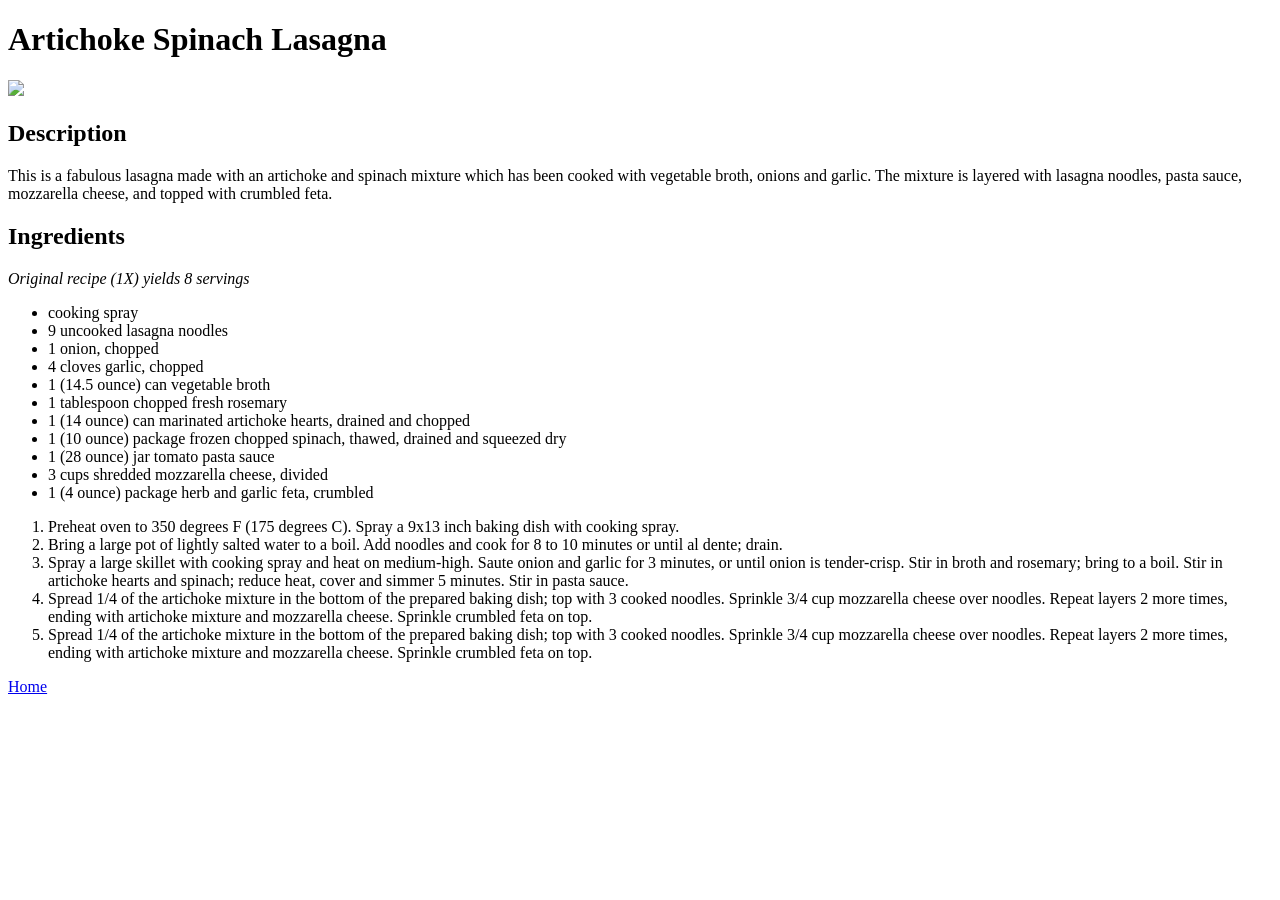
==== recipes/artichoke_spinach_lasagna.html @ dc470ca1 "Add index page and initial recipe Set up the main landing page and define the template for future re" ====
<!doctype html>
<html lang="en">
  <head>
    <meta charset="UTF-8" />
    <meta name="viewport" content="width=device-width, initial-scale=1.0" />
    <title>Artichoke Spinach Lasagna</title>
  </head>

  <body>
    <h1>Artichoke Spinach Lasagna</h1>
    <img
      src="https://www.allrecipes.com/thmb/N4vC2Ydf6vIi5_coNRCz7fww_AM=/750x0/filters:no_upscale():max_bytes(150000):strip_icc():format(webp)/4583532-artichoke-spinach-lasagna-DIZ9829-4x3-1-c7c96809cdbc4790af735e5ac3507ad7.jpg"
    />

    <h2>Description</h2>

    <p>
      This is a fabulous lasagna made with an artichoke and spinach mixture
      which has been cooked with vegetable broth, onions and garlic. The mixture
      is layered with lasagna noodles, pasta sauce, mozzarella cheese, and
      topped with crumbled feta.
    </p>

    <h2>Ingredients</h2>

    <p><em>Original recipe (1X) yields 8 servings</em></p>

    <ul>
      <li>cooking spray</li>

      <li>9 uncooked lasagna noodles</li>

      <li>1 onion, chopped</li>

      <li>4 cloves garlic, chopped</li>

      <li>1 (14.5 ounce) can vegetable broth</li>

      <li>1 tablespoon chopped fresh rosemary</li>

      <li>1 (14 ounce) can marinated artichoke hearts, drained and chopped</li>

      <li>
        1 (10 ounce) package frozen chopped spinach, thawed, drained and
        squeezed dry
      </li>

      <li>1 (28 ounce) jar tomato pasta sauce</li>

      <li>3 cups shredded mozzarella cheese, divided</li>

      <li>1 (4 ounce) package herb and garlic feta, crumbled</li>
    </ul>

    <ol>
      <li>
        Preheat oven to 350 degrees F (175 degrees C). Spray a 9x13 inch baking
        dish with cooking spray.
      </li>
      <li>
        Bring a large pot of lightly salted water to a boil. Add noodles and
        cook for 8 to 10 minutes or until al dente; drain.
      </li>
      <li>
        Spray a large skillet with cooking spray and heat on medium-high. Saute
        onion and garlic for 3 minutes, or until onion is tender-crisp. Stir in
        broth and rosemary; bring to a boil. Stir in artichoke hearts and
        spinach; reduce heat, cover and simmer 5 minutes. Stir in pasta sauce.
      </li>
      <li>
        Spread 1/4 of the artichoke mixture in the bottom of the prepared baking
        dish; top with 3 cooked noodles. Sprinkle 3/4 cup mozzarella cheese over
        noodles. Repeat layers 2 more times, ending with artichoke mixture and
        mozzarella cheese. Sprinkle crumbled feta on top.
      </li>
      <li>
        Spread 1/4 of the artichoke mixture in the bottom of the prepared baking
        dish; top with 3 cooked noodles. Sprinkle 3/4 cup mozzarella cheese over
        noodles. Repeat layers 2 more times, ending with artichoke mixture and
        mozzarella cheese. Sprinkle crumbled feta on top.
      </li>
    </ol>

    <a href="../index.html">Home</a>
  </body>
</html>
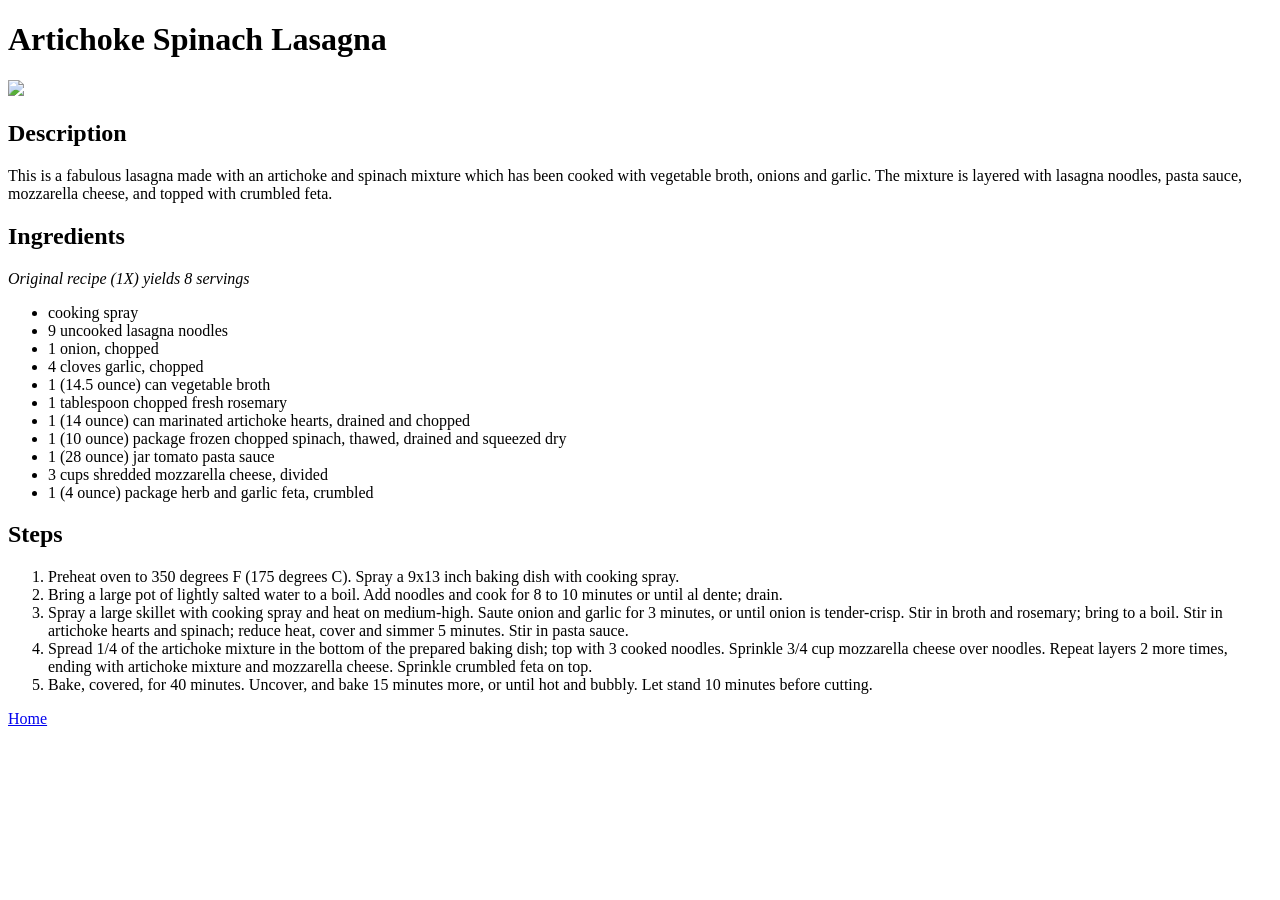
==== commit 63645f74: "Fix recipe steps and standardize formatting Remove a duplicate step and add the missing one. Standar" ====
--- a/recipes/artichoke_spinach_lasagna.html
+++ b/recipes/artichoke_spinach_lasagna.html
@@ -1,86 +1,84 @@
 <!doctype html>
 <html lang="en">
-  <head>
-    <meta charset="UTF-8" />
-    <meta name="viewport" content="width=device-width, initial-scale=1.0" />
-    <title>Artichoke Spinach Lasagna</title>
-  </head>
 
-  <body>
-    <h1>Artichoke Spinach Lasagna</h1>
-    <img
-      src="https://www.allrecipes.com/thmb/N4vC2Ydf6vIi5_coNRCz7fww_AM=/750x0/filters:no_upscale():max_bytes(150000):strip_icc():format(webp)/4583532-artichoke-spinach-lasagna-DIZ9829-4x3-1-c7c96809cdbc4790af735e5ac3507ad7.jpg"
-    />
+<head>
+  <meta charset="UTF-8" />
+  <meta name="viewport" content="width=device-width, initial-scale=1.0" />
+  <title>Artichoke Spinach Lasagna</title>
+</head>
 
-    <h2>Description</h2>
+<body>
+  <h1>Artichoke Spinach Lasagna</h1>
+  <img
+    src="https://www.allrecipes.com/thmb/N4vC2Ydf6vIi5_coNRCz7fww_AM=/750x0/filters:no_upscale():max_bytes(150000):strip_icc():format(webp)/4583532-artichoke-spinach-lasagna-DIZ9829-4x3-1-c7c96809cdbc4790af735e5ac3507ad7.jpg" />
 
-    <p>
-      This is a fabulous lasagna made with an artichoke and spinach mixture
-      which has been cooked with vegetable broth, onions and garlic. The mixture
-      is layered with lasagna noodles, pasta sauce, mozzarella cheese, and
-      topped with crumbled feta.
-    </p>
+  <h2>Description</h2>
 
-    <h2>Ingredients</h2>
+  <p>
+    This is a fabulous lasagna made with an artichoke and spinach mixture
+    which has been cooked with vegetable broth, onions and garlic. The mixture
+    is layered with lasagna noodles, pasta sauce, mozzarella cheese, and
+    topped with crumbled feta.
+  </p>
 
-    <p><em>Original recipe (1X) yields 8 servings</em></p>
+  <h2>Ingredients</h2>
 
-    <ul>
-      <li>cooking spray</li>
+  <p><em>Original recipe (1X) yields 8 servings</em></p>
 
-      <li>9 uncooked lasagna noodles</li>
+  <ul>
+    <li>cooking spray</li>
 
-      <li>1 onion, chopped</li>
+    <li>9 uncooked lasagna noodles</li>
 
-      <li>4 cloves garlic, chopped</li>
+    <li>1 onion, chopped</li>
 
-      <li>1 (14.5 ounce) can vegetable broth</li>
+    <li>4 cloves garlic, chopped</li>
 
-      <li>1 tablespoon chopped fresh rosemary</li>
+    <li>1 (14.5 ounce) can vegetable broth</li>
 
-      <li>1 (14 ounce) can marinated artichoke hearts, drained and chopped</li>
+    <li>1 tablespoon chopped fresh rosemary</li>
 
-      <li>
-        1 (10 ounce) package frozen chopped spinach, thawed, drained and
-        squeezed dry
-      </li>
+    <li>1 (14 ounce) can marinated artichoke hearts, drained and chopped</li>
 
-      <li>1 (28 ounce) jar tomato pasta sauce</li>
+    <li>
+      1 (10 ounce) package frozen chopped spinach, thawed, drained and
+      squeezed dry
+    </li>
 
-      <li>3 cups shredded mozzarella cheese, divided</li>
+    <li>1 (28 ounce) jar tomato pasta sauce</li>
 
-      <li>1 (4 ounce) package herb and garlic feta, crumbled</li>
-    </ul>
+    <li>3 cups shredded mozzarella cheese, divided</li>
 
-    <ol>
-      <li>
-        Preheat oven to 350 degrees F (175 degrees C). Spray a 9x13 inch baking
-        dish with cooking spray.
-      </li>
-      <li>
-        Bring a large pot of lightly salted water to a boil. Add noodles and
-        cook for 8 to 10 minutes or until al dente; drain.
-      </li>
-      <li>
-        Spray a large skillet with cooking spray and heat on medium-high. Saute
-        onion and garlic for 3 minutes, or until onion is tender-crisp. Stir in
-        broth and rosemary; bring to a boil. Stir in artichoke hearts and
-        spinach; reduce heat, cover and simmer 5 minutes. Stir in pasta sauce.
-      </li>
-      <li>
-        Spread 1/4 of the artichoke mixture in the bottom of the prepared baking
-        dish; top with 3 cooked noodles. Sprinkle 3/4 cup mozzarella cheese over
-        noodles. Repeat layers 2 more times, ending with artichoke mixture and
-        mozzarella cheese. Sprinkle crumbled feta on top.
-      </li>
-      <li>
-        Spread 1/4 of the artichoke mixture in the bottom of the prepared baking
-        dish; top with 3 cooked noodles. Sprinkle 3/4 cup mozzarella cheese over
-        noodles. Repeat layers 2 more times, ending with artichoke mixture and
-        mozzarella cheese. Sprinkle crumbled feta on top.
-      </li>
-    </ol>
+    <li>1 (4 ounce) package herb and garlic feta, crumbled</li>
+  </ul>
 
-    <a href="../index.html">Home</a>
-  </body>
-</html>
+  <h2>Steps</h2>
+
+  <ol>
+    <li>
+      Preheat oven to 350 degrees F (175 degrees C). Spray a 9x13 inch baking dish with cooking spray.
+    </li>
+    <li>
+      Bring a large pot of lightly salted water to a boil. Add noodles and cook for 8 to 10 minutes or until al dente;
+      drain.
+    </li>
+    <li>
+      Spray a large skillet with cooking spray and heat on medium-high. Saute onion and garlic for 3 minutes, or until
+      onion is tender-crisp. Stir in broth and rosemary; bring to a boil. Stir in artichoke hearts and spinach; reduce
+      heat, cover and simmer 5 minutes. Stir in pasta sauce.
+    </li>
+    <li>
+      Spread 1/4 of the artichoke mixture in the bottom of the prepared baking dish; top with 3 cooked noodles. Sprinkle
+      3/4 cup mozzarella cheese over noodles. Repeat layers 2 more times, ending with artichoke mixture and mozzarella
+      cheese. Sprinkle crumbled feta on top.
+    </li>
+    <li>
+      Bake, covered, for 40 minutes. Uncover, and bake 15 minutes more, or until hot and bubbly. Let stand 10 minutes
+      before cutting.
+    </li>
+  </ol>
+
+  <a href="../index.html">Home</a>
+</body>
+
+</html>
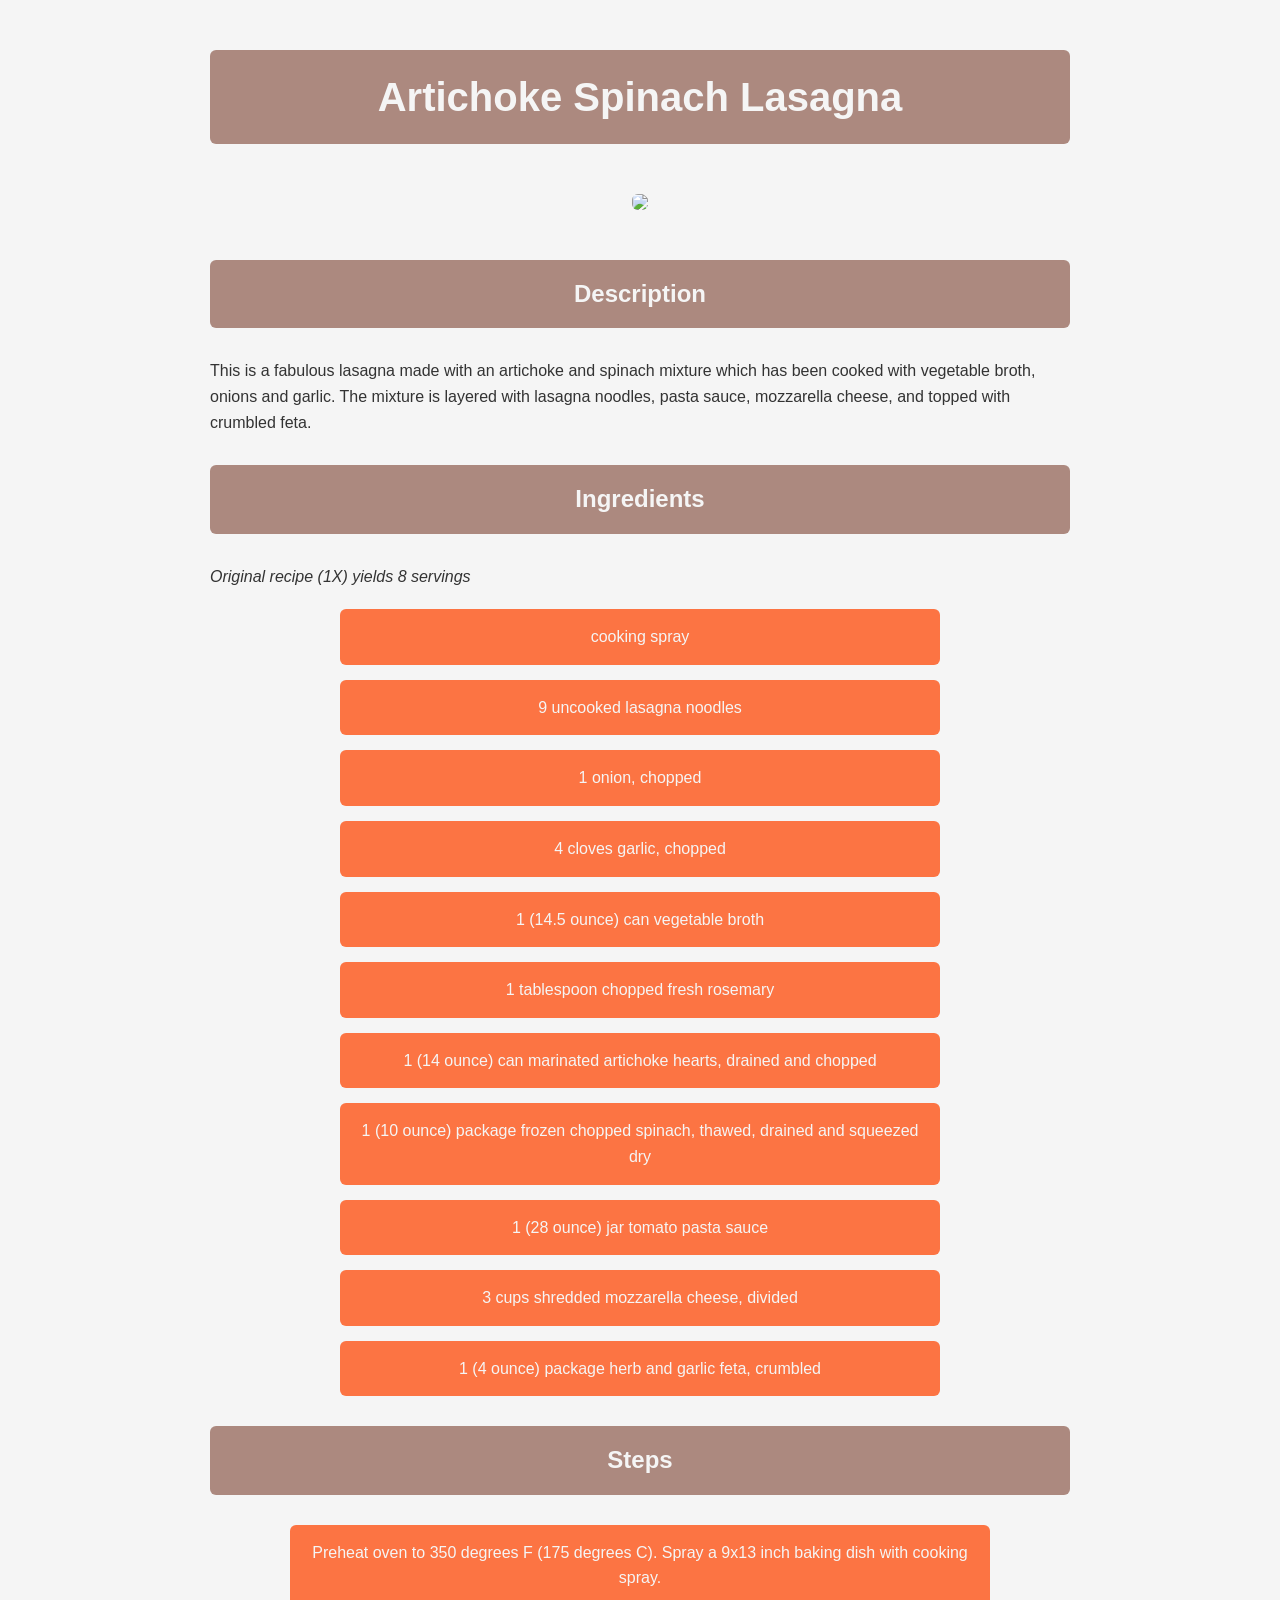
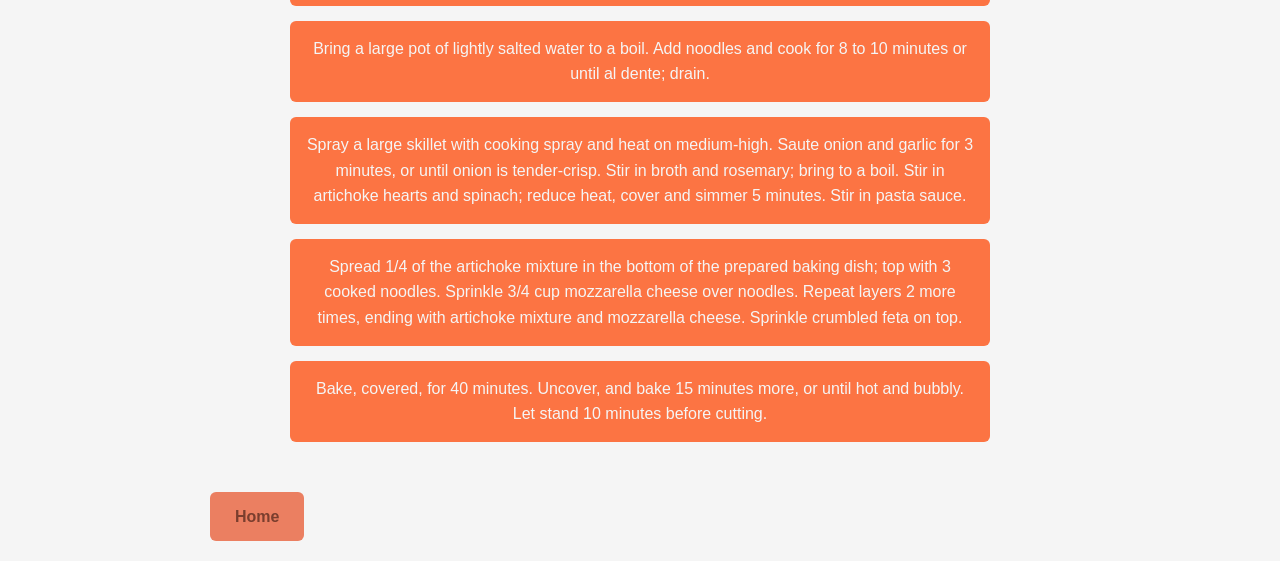
==== commit eb9fa4cc: "Add a global stylesheet and apply styling classes - Add CSS variables and mobile-first layouts - Ref" ====
--- a/recipes/artichoke_spinach_lasagna.html
+++ b/recipes/artichoke_spinach_lasagna.html
@@ -5,12 +5,15 @@
   <meta charset="UTF-8" />
   <meta name="viewport" content="width=device-width, initial-scale=1.0" />
   <title>Artichoke Spinach Lasagna</title>
+  <link rel="stylesheet" href="../style.css">
 </head>
 
 <body>
   <h1>Artichoke Spinach Lasagna</h1>
-  <img
-    src="https://www.allrecipes.com/thmb/N4vC2Ydf6vIi5_coNRCz7fww_AM=/750x0/filters:no_upscale():max_bytes(150000):strip_icc():format(webp)/4583532-artichoke-spinach-lasagna-DIZ9829-4x3-1-c7c96809cdbc4790af735e5ac3507ad7.jpg" />
+  <div class="imagen">
+    <img
+      src="https://www.allrecipes.com/thmb/N4vC2Ydf6vIi5_coNRCz7fww_AM=/750x0/filters:no_upscale():max_bytes(150000):strip_icc():format(webp)/4583532-artichoke-spinach-lasagna-DIZ9829-4x3-1-c7c96809cdbc4790af735e5ac3507ad7.jpg" />
+  </div>
 
   <h2>Description</h2>
 
@@ -54,7 +57,7 @@
 
   <h2>Steps</h2>
 
-  <ol>
+  <ol class="steps">
     <li>
       Preheat oven to 350 degrees F (175 degrees C). Spray a 9x13 inch baking dish with cooking spray.
     </li>
@@ -78,7 +81,7 @@
     </li>
   </ol>
 
-  <a href="../index.html">Home</a>
+  <a href="../index.html" class="return">Home</a>
 </body>
 
 </html>
--- a/style.css
+++ b/style.css
@@ -0,0 +1,136 @@
+/* 1. Reset & Variables */
+:root {
+  --primary-color: #7a3e2e;
+  --primary-light: #7a3e2e95;
+  --secondary-color: #fc7443;
+  --accent-color: #ffa600;
+  --bg-body: #f5f5f5;
+  --text-light: #f5f5f5;
+  --text-dark: #333;
+  --radius: 6px;
+}
+
+* {
+  margin: 0;
+  padding: 0;
+  box-sizing: border-box;
+}
+
+/* 2. Base Styles */
+body {
+  font-family: "Segoe UI", Tahoma, Geneva, Verdana, sans-serif;
+  background-color: var(--bg-body);
+  color: var(--text-dark);
+  line-height: 1.6;
+  max-width: 900px;
+  margin: 0 auto;
+  padding: 20px;
+}
+
+h1,
+h2 {
+  background-color: var(--primary-light);
+  color: var(--text-light);
+  padding: 15px;
+  border-radius: var(--radius);
+  margin: 30px 0;
+  text-align: center;
+}
+
+h1 {
+  font-size: 2.5rem;
+}
+
+p {
+  margin-bottom: 20px;
+}
+
+/* 3. Multimedia */
+.imagen,
+img {
+  display: flex;
+  justify-content: center;
+  max-width: 100%;
+  height: auto;
+  margin: 20px auto;
+  border-radius: var(--radius);
+}
+
+/* 4. Lists (Cards) */
+ul,
+ol {
+  list-style: none;
+  padding: 0;
+  margin-bottom: 30px;
+}
+
+li {
+  background-color: var(--secondary-color);
+  color: var(--text-light);
+  margin: 15px auto;
+  padding: 15px;
+  border-radius: var(--radius);
+  text-align: center;
+  transition:
+    transform 0.2s ease,
+    background-color 0.2s ease;
+  width: 90%;
+  max-width: 600px;
+}
+
+li:hover {
+  transform: scale(1.3);
+}
+
+.steps li {
+  width: 95%;
+  max-width: 700px;
+}
+
+#indexList li {
+  width: 100%;
+}
+
+/* 5. Links */
+a {
+  text-decoration: none;
+  font-weight: 600;
+  color: #ffe0d0;
+  transition: color 0.3s ease;
+}
+
+a:hover {
+  color: var(--primary-color);
+}
+
+/* Return Button */
+.return {
+  display: inline-block;
+  background-color: #eb7f61;
+  color: var(--primary-color) !important;
+  padding: 12px 25px;
+  border-radius: var(--radius);
+  margin-top: 20px;
+  transition: all 0.3s ease;
+}
+
+.return:hover {
+  background-color: var(--accent-color);
+  color: var(--text-light) !important;
+  transform: scale(1.05);
+}
+
+/* 6. Mobile Adjustments */
+@media (max-width: 600px) {
+  body {
+    padding: 15px;
+  }
+
+  h1 {
+    font-size: 1.8rem;
+  }
+
+  li {
+    width: 100%;
+  }
+}
